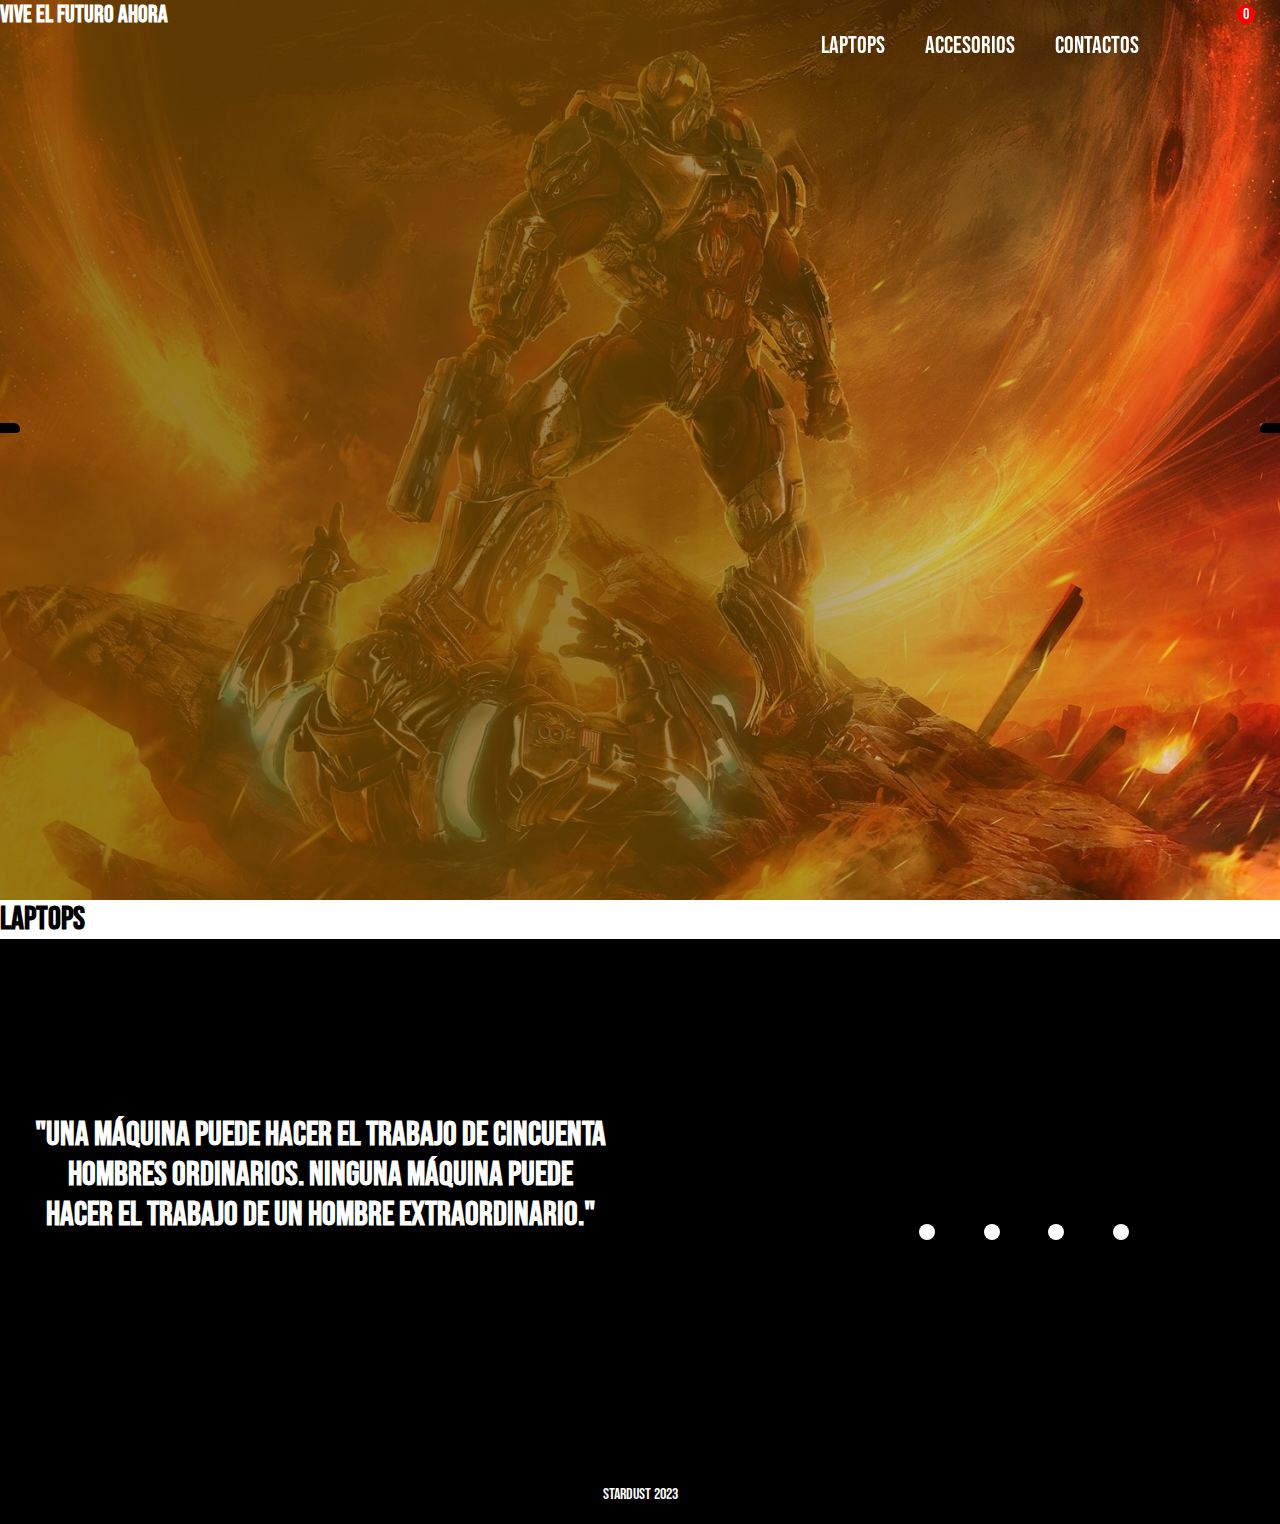
==== page/laptops.html @ b5522aff "first commit" ====
<!DOCTYPE html>
<html lang="en">
<head>
    <meta charset="UTF-8">
    <meta http-equiv="X-UA-Compatible" content="IE=edge">
    <meta name="viewport" content="width=device-width, initial-scale=1.0">
    <title>STARDUST-PC | LAPTOPS</title>
    <link rel="shortcut icon" href="../img/favicon.png" type="image/x-icon">
    <link rel="stylesheet" href="../scss/style.css">
    <link rel="stylesheet" href="https://cdnjs.cloudflare.com/ajax/libs/font-awesome/6.3.0/css/all.min.css" integrity="sha512-SzlrxWUlpfuzQ+pcUCosxcglQRNAq/DZjVsC0lE40xsADsfeQoEypE+enwcOiGjk/bSuGGKHEyjSoQ1zVisanQ==" crossorigin="anonymous" referrerpolicy="no-referrer" />
    <link rel="preconnect" href="https://fonts.googleapis.com">
    <link rel="preconnect" href="https://fonts.gstatic.com" crossorigin>
    <link href="https://fonts.googleapis.com/css2?family=Bebas+Neue&display=swap" rel="stylesheet">
</head>
<body>
    <header class="header">
        <div class="header__bar">
            <a href="../index.html" class="header__icon"><i class="fa-brands fa-d-and-d"></i></a>
            <div class="header__shopping">
                <p class="header__number">0</p>
                <p class="header__cart"><i class="fa-solid fa-cart-shopping"></i></p>
            </div>
            <p class="header__barIcon"><i class="fa-solid fa-bars-staggered"></i></p>
        </div>
        <nav class="nav nav__close">
            <p class="nav__x"><i class="fa-solid fa-x"></i></p>
            <ul class="nav__ul">
                <li class="nav__li"><a href="./laptops.html" class="nav__a">Laptops</a></li>
                <li class="nav__li"><a href="./accesorios.html" class="nav__a">Accesorios</a></li>
                <li class="nav__li"><a href="./contactos.html" class="nav__a">Contactos</a></li>
            </ul>
            <p class="header__navIcon"><i class="fa-brands fa-d-and-d"></i></p>
        </nav>
        <div class="header__buys header__buys-none">
            <p class="header__buys-x"><i class="fa-solid fa-x"></i></p>
            <div class="header__buy">

            </div>
            <div class="header__precio">
                <div class="header__precio-total">
                    <p class="header__precio-label">Total</p>
                    <p class="header__total">0</p>
                </div>
                <a href="#" class="header__button-a">
                    <button class="header__button-buy">Ir a compras</button>
                </a>
            </div>
        </div>
        <div class="header__sliders">
            <div class="header__slider">
                <div class="header__public">
                    <h2 class="header__public-1">Vive el Futuro Ahora</h2>
                </div>
                <div class="header__public header__public--color-1">
                    <h2 class="header__public-2">Imagina</h2>
                </div>
                <div class="header__public header__public--color-2">
                    <h2 class="header__public-3">Encuentra todas las laptops</h2>
                </div>
            </div>
            <div class="header__direction">
                <p class="header__direction-point header__direction-left"><i class="fa-solid fa-chevron-left"></i></p>
                <p class="header__direction-point header__direction-right"><i class="fa-solid fa-chevron-right"></i></p>
            </div>
            <div class="header__circle-selection">
                <p class="header__circle"><i class="fa-solid fa-circle"></i></p>
                <p class="header__circle"><i class="fa-solid fa-circle"></i></p>
                <p class="header__circle"><i class="fa-solid fa-circle"></i></p>
            </div>
        </div>
    </header>
    <main>
       <h1>laptops</h1>
    </main>
    <footer class="footer">
        <h2 class="footer__h2">"Una máquina puede hacer el trabajo de cincuenta hombres ordinarios. Ninguna máquina puede hacer el trabajo de un hombre extraordinario."</h2>
        <p class="footer__copyright">Stardust 2023</p>
        <div class="footer__social">
            <a href="#" class="footer__redSocial"><i class="fa-brands fa-twitter"></i></a>
            <a href="#" class="footer__redSocial"><i class="fa-brands fa-youtube"></i></a>
            <a href="#" class="footer__redSocial"><i class="fa-brands fa-instagram"></i></a>
            <a href="#" class="footer__redSocial"><i class="fa-brands fa-facebook"></i></a>
        </div>
    </footer>  
    <script src="../main.js"></script> 
</body>
</html>
---- scss/style.css ----
* {
  padding: 0;
  margin: 0;
  box-sizing: border-box;
  font-family: "Bebas Neue", cursive;
}

.header {
  width: 100%;
  height: 100vh;
  background-color: #000;
  color: #ffffff;
}
.header .header__bar {
  width: 100%;
  height: 10%;
  display: flex;
  flex-flow: row wrap;
  justify-content: space-between;
  align-items: center;
  font-size: 1.7rem;
  position: fixed;
  z-index: 3;
}
.header .header__bar .header__shopping {
  display: inline-block;
  width: 20%;
  height: 100%;
  display: flex;
  flex-flow: row wrap;
  justify-content: center;
  align-items: center;
  margin-left: 140px;
  position: relative;
  z-index: 3;
}
.header .header__bar .header__shopping .header__number {
  position: absolute;
  top: 10px;
  right: 15px;
  font-size: 1.1rem;
  padding: 0px 6px;
  border-radius: 100%;
  background-color: #ff0000;
}
.header .header__bar .header__icon {
  font-size: 3rem;
  color: #ffffff;
  margin-left: 10px;
  background-color: rgba(255, 0, 0, 0.862745098);
  border-radius: 10px;
  border-top-right-radius: 30px;
  border-bottom-left-radius: 30px;
  z-index: 3;
}
.header .header__bar .header__barIcon {
  margin-right: 10px;
  font-size: 2rem;
  z-index: 3;
}
.header .header__bar .header__solapa {
  position: absolute;
  width: 100%;
  height: 100%;
  background-color: #000;
  z-index: 2;
  bottom: 100%;
  transition: bottom 0.5s;
}
.header .nav {
  width: 100%;
  height: 100vh;
  position: fixed;
  background-color: #000;
  top: 0px;
  left: 0%;
  z-index: 7;
  display: flex;
  flex-flow: column wrap;
  justify-content: space-between;
  align-items: center;
  transition: left 1s;
}
.header .nav .nav__x {
  height: 7%;
  font-size: 2.5rem;
}
.header .nav .nav__ul {
  list-style: none;
  width: 100%;
  height: 70%;
  font-size: 5.8rem;
  display: flex;
  flex-flow: column wrap;
  justify-content: center;
}
.header .nav .nav__ul .nav__li {
  margin-left: 10px;
}
.header .nav .nav__ul .nav__li .nav__a {
  text-decoration: none;
  color: #ffffff;
  position: relative;
}
.header .nav .nav__ul .nav__li .nav__a:hover {
  text-shadow: 5px 5px 10px #ff0000;
}
.header .nav .nav__ul .nav__li .nav__a::before {
  content: " ";
  position: absolute;
  width: 0%;
  height: 5px;
  background-color: #ffffff;
  top: 80%;
  transition: width 6s;
  animation: moves 3s linear infinite;
}
.header .nav .header__navIcon {
  height: 10%;
  font-size: 3rem;
}
.header .nav__close {
  left: 100%;
}
.header .header__buys {
  position: fixed;
  width: 100%;
  height: 100%;
  top: 0%;
  z-index: 11;
  background-color: rgba(0, 0, 0, 0.733);
  display: flex;
  flex-flow: column wrap;
  justify-content: space-between;
  align-items: center;
  opacity: 1;
  transition: opacity 2s;
}
.header .header__buys .header__buys-x {
  font-size: 3rem;
  width: 100%;
  height: 10%;
  display: flex;
  flex-flow: row wrap;
  justify-content: center;
  align-items: center;
}
.header .header__buys .header__buy {
  width: 90%;
  height: 70%;
  background-color: #ffffff;
  border-radius: 2%;
  border-top-right-radius: 15%;
  border-bottom-left-radius: 15%;
}
.header .header__buys .header__precio {
  width: 90%;
  height: 10%;
  display: flex;
  flex-flow: row wrap;
  justify-content: space-around;
  align-items: center;
}
.header .header__buys .header__precio .header__button-a {
  width: 50%;
  height: 70%;
  text-decoration: none;
}
.header .header__buys .header__precio .header__button-a .header__button-buy {
  width: 100%;
  height: 100%;
}
.header .header__buys .header__precio .header__precio-total {
  width: 40%;
  height: 100%;
  display: flex;
  flex-flow: column wrap;
  justify-content: space-evenly;
  align-items: center;
  font-size: 1.5rem;
}
.header .header__buys-none {
  display: none;
  opacity: 0.4;
}
.header .header__sliders {
  width: 100%;
  height: 100%;
  position: relative;
  overflow: hidden;
}
.header .header__sliders .header__slider {
  width: 300%;
  height: 100%;
  display: flex;
  flex-flow: row nowrap;
}
.header .header__sliders .header__slider .header__public {
  width: 100%;
  height: 100%;
  background: linear-gradient(to right, rgba(114, 75, 2, 0.7333333333) 50%, transparent), url(../../img/fondo-1.jpg) center;
  background-size: cover;
}
.header .header__sliders .header__slider .header__public--color-1 {
  background: linear-gradient(to right, rgba(88, 12, 2, 0.862745098) 50%, transparent), url(../../img/fondo-2.jpg) center;
  background-size: cover;
}
.header .header__sliders .header__slider .header__public--color-2 {
  background: linear-gradient(to right, rgba(54, 2, 61, 0.862745098) 50%, transparent), url(../../img/fondo-3.jpg) center;
  background-size: cover;
}
.header .header__sliders .header__direction {
  position: absolute;
  width: 100%;
  height: 15%;
  top: 40%;
  display: flex;
  flex-flow: row wrap;
  justify-content: space-between;
  align-items: center;
  font-size: 3rem;
}
.header .header__sliders .header__direction .header__direction-point {
  background-color: #000;
  padding: 5px 10px;
}
.header .header__sliders .header__direction .header__direction-left {
  border-top-right-radius: 30px;
  border-bottom-right-radius: 20px;
}
.header .header__sliders .header__direction .header__direction-right {
  border-top-left-radius: 30px;
  border-bottom-left-radius: 20px;
}
.header .header__sliders .header__circle-selection {
  position: absolute;
  width: 100%;
  height: 10%;
  top: 90%;
  display: flex;
  flex-flow: row wrap;
  justify-content: center;
  align-items: center;
}
.header .header__sliders .header__circle-selection .header__circle {
  margin-left: 15px;
  color: #000;
  font-size: 1.5rem;
  transition: color 1s;
}

@keyframes moves {
  0% {
    width: 0%;
  }
  50% {
    width: 100%;
  }
  100% {
    width: 0%;
    right: 0px;
  }
}
.marks {
  width: 100%;
  height: 100vh;
  display: flex;
  flex-flow: row wrap;
  justify-content: space-evenly;
  align-items: center;
}
.marks .marks__h2 {
  width: 100%;
  height: 10%;
  text-align: center;
  font-size: 3rem;
}
.marks .mark__img {
  width: 40%;
  height: 15%;
  filter: drop-shadow(5px 5px 20px rgb(241, 156, 156));
}
.marks .mark__img:nth-child(3) {
  width: 25%;
}
.marks .mark__img:nth-child(7) {
  width: 35%;
  height: 8%;
}
.marks .mark__img:nth-child(8) {
  width: 38%;
  height: 8%;
}
.marks .mark__img:nth-child(9) {
  width: 38%;
  height: 8%;
}

.oferts {
  width: 100%;
  height: auto;
}
.oferts .oferts__h2 {
  width: 100%;
  height: auto;
  font-size: 3.5rem;
  text-align: center;
}
.oferts .oferts__product {
  width: 100%;
  height: auto;
  display: flex;
  flex-flow: row wrap;
  justify-content: center;
}
.oferts .oferts__product .oferts__ofertas {
  width: 90%;
  height: 60vh;
  display: grid;
  justify-items: center;
  align-items: center;
  grid-template-columns: 40% 60%;
  grid-template-rows: 16% 45% 10% 15% 7% 7%;
  grid-template-areas: "logo logo" "imagen imagen" "h2 h2" "descrip descrip" "precio boton" "ofert boton";
  margin-top: 40px;
  border-radius: 1%;
  border-top-right-radius: 15%;
  border-bottom-left-radius: 15%;
  box-shadow: 0px 0px 18px 2px rgba(148, 145, 145, 0.7725490196);
  position: relative;
}
.oferts .oferts__product .oferts__ofertas .oferts__ofertas-logo {
  grid-area: logo;
  width: 36%;
  height: 82%;
}
.oferts .oferts__product .oferts__ofertas .oferts__ofertas-img {
  grid-area: imagen;
  width: 90%;
  height: 100%;
}
.oferts .oferts__product .oferts__ofertas .oferts__ofertas-h2 {
  grid-area: h2;
}
.oferts .oferts__product .oferts__ofertas .oferts__ofertas-description {
  grid-area: descrip;
  text-align: center;
}
.oferts .oferts__product .oferts__ofertas .oferts__ofertas-precio {
  grid-area: precio;
}
.oferts .oferts__product .oferts__ofertas .oferts__ofertas-oferta {
  grid-area: ofert;
}
.oferts .oferts__product .oferts__ofertas .oferts__ofertas-button {
  grid-area: boton;
  width: 90%;
  height: 70%;
}
.oferts .oferts__product .oferts__ofertas .oferts__ofertas-letrero {
  position: absolute;
  width: 30%;
  height: 15%;
  top: -15px;
  left: -15px;
  z-index: 1;
  transform: rotate(-10deg);
  filter: drop-shadow(1px 1px 30px rgb(46, 240, 21));
}

.public-1 {
  width: 100%;
  height: 100vh;
  position: relative;
  display: flex;
  flex-flow: column wrap;
  justify-content: center;
  align-items: center;
  overflow: hidden;
  margin-top: 50px;
  background: linear-gradient(to right, #0e0d0d, transparent 50%), url(../../img/fondo-4.jpg) center;
  background-size: cover;
}
.public-1 .public-1__h2 {
  height: 15%;
  width: 55%;
  margin-bottom: 90px;
  font-size: 7rem;
  position: relative;
  color: #ff0000;
}
.public-1 .public-1__h2 .public-1__span-1 {
  font-size: 2.3rem;
  display: inline-block;
  position: absolute;
  top: 25%;
  left: 45%;
  margin-left: 5px;
  color: #cccc0d;
}
.public-1 .public-1__h2 .public-1__span-2 {
  font-size: 1.8rem;
  display: inline-block;
  position: absolute;
  top: 65%;
  left: 48%;
  color: rgb(17, 148, 17);
}
.public-1 .public-1__img-1 {
  width: 100%;
  height: 50%;
  position: absolute;
  top: 0px;
}
.public-1 .public-1__img-1--botton {
  top: 50%;
  position: absolute;
}

.public-2 {
  width: 100%;
  height: 100vh;
}
.public-2 .public-2__img-1 {
  width: 80%;
  height: 70%;
}

.footer {
  width: 100%;
  height: 65vh;
  background-color: #000;
  color: #ffffff;
  display: grid;
  align-content: end;
  justify-items: center;
  align-items: center;
  grid-template-columns: 100%;
  grid-template-rows: 50% 20% 10%;
  grid-template-areas: "texto" "social" "c";
}
.footer .footer__h2 {
  height: 100%;
  width: 100%;
  grid-area: texto;
  text-align: center;
  font-size: 2.1rem;
}
.footer .footer__copyright {
  grid-area: c;
}
.footer .footer__social {
  grid-area: social;
  width: 80%;
  height: 100%;
  display: flex;
  flex-flow: row wrap;
  justify-content: space-evenly;
  align-items: center;
}
.footer .footer__social .footer__redSocial {
  font-size: 2.5rem;
  text-decoration: none;
  color: #000;
  background: #ffffff;
  border-radius: 100%;
  padding: 8px 8px;
  display: flex;
  flex-flow: row wrap;
  justify-content: center;
  align-items: center;
  transition: all 0.5s;
}
.footer .footer__social .footer__redSocial:hover {
  color: #ffffff;
  background: #000;
}

@media screen and (min-width: 1024px) {
  .header .header__bar .header__shopping {
    width: 7%;
    height: 100%;
  }
  .header .header__bar .header__shopping .header__number {
    right: 25px;
    top: 5px;
    font-size: 1rem;
  }
  .header .header__bar .header__barIcon {
    display: none;
  }
  .header .nav {
    width: 30%;
    height: 10%;
    left: 60%;
    background-color: transparent;
  }
  .header .nav .nav__x {
    display: none;
  }
  .header .nav .nav__ul {
    width: 100%;
    height: 100%;
    font-size: 1.5rem;
    flex-flow: row wrap;
    align-items: center;
  }
  .header .nav .nav__ul .nav__li {
    margin-left: 40px;
  }
  .header .nav .header__navIcon {
    display: none;
  }
  .header .header__buys {
    top: 10%;
    left: 70%;
    width: 25%;
    height: 60%;
    border-radius: 10%;
  }
  .header .header__buys .header__buys-x {
    font-size: 1.5rem;
  }
  .header .header__sliders .header__slider .header__public {
    background-position: 0px 0px;
  }
  .marks {
    width: 100%;
    height: 50vh;
  }
  .marks .mark__img {
    width: 10%;
    height: 30%;
    filter: none;
    margin-left: 10px;
  }
  .marks .mark__img:nth-child(3) {
    width: 4%;
    height: 15%;
  }
  .marks .mark__img:nth-child(7) {
    width: 15%;
    height: 15%;
  }
  .marks .mark__img:nth-child(8) {
    width: 15%;
    height: 15%;
  }
  .marks .mark__img:nth-child(9) {
    width: 15%;
    height: 15%;
  }
  .oferts .oferts__product {
    justify-content: space-evenly;
  }
  .oferts .oferts__product .oferts__ofertas {
    width: 22%;
  }
  .oferts .oferts__product .oferts__ofertas .oferts__ofertas-logo {
    width: 45%;
    height: 60%;
  }
  .oferts .oferts__product .oferts__ofertas .oferts__ofertas-oferta {
    text-decoration: line-through;
  }
  .public-1 .public-1__img-1 {
    width: 50%;
    height: 70%;
    left: 45%;
    top: 50%;
  }
  .public-1 .public-1__img-1--botton {
    height: 80%;
    left: 0px;
    top: 20%;
  }
  .public-1 .public-1__h2 {
    font-size: 13rem;
    left: 15%;
  }
  .public-1 .public-1__h2 .public-1__span-1 {
    left: 22%;
    top: 40%;
    font-size: 5rem;
  }
  .public-1 .public-1__h2 .public-1__span-2 {
    top: 120%;
    font-size: 5rem;
    left: 23%;
  }
  .public-2 .public-2__img-1 {
    width: 27%;
    height: 95%;
  }
  .footer {
    justify-content: space-between;
    grid-template-columns: 50% 40%;
    grid-template-rows: 80% 10%;
    grid-template-areas: "texto social" "c c";
  }
  .footer .footer__h2 {
    width: 90%;
    height: 50%;
  }
  .footer .footer__social {
    width: 60%;
  }
  .footer .footer__social .footer__redSocial {
    font-size: 2rem;
  }
}/*# sourceMappingURL=style.css.map */
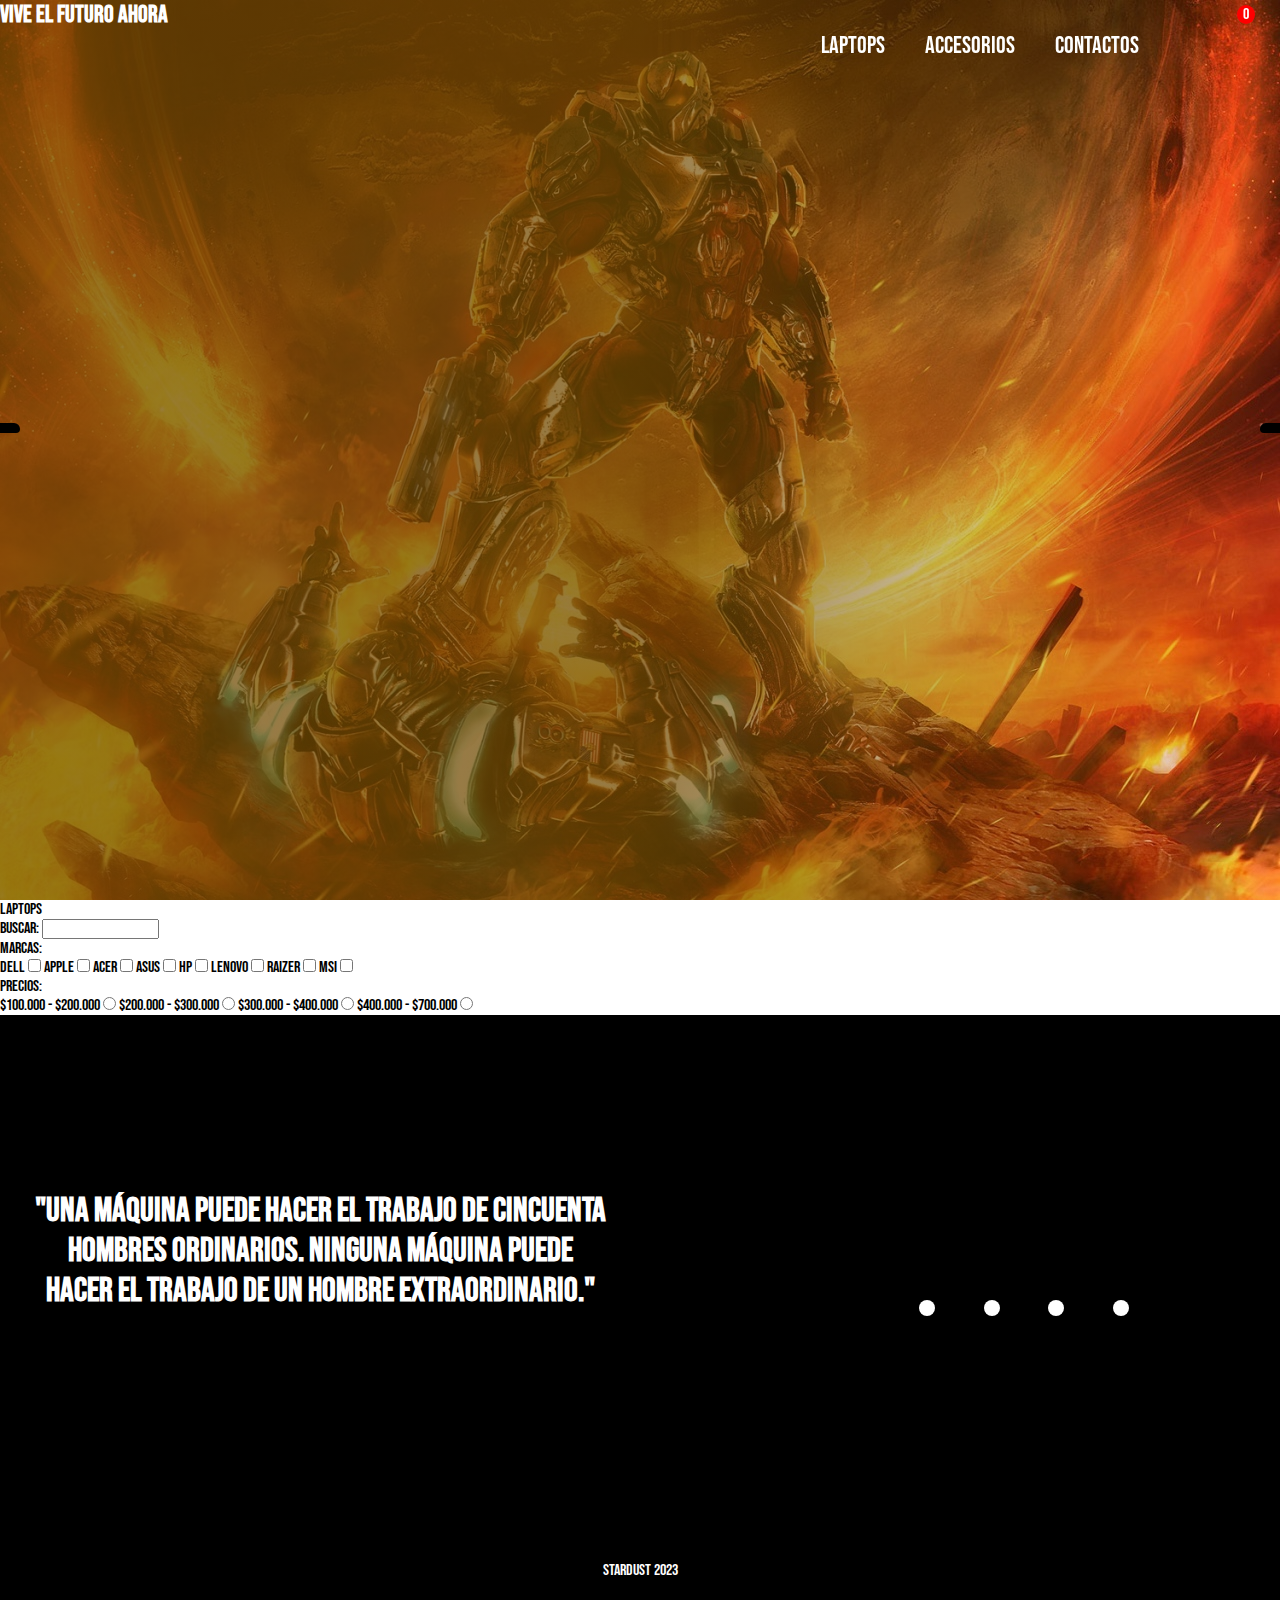
==== commit b30f7aa6: "second commit" ====
--- a/page/laptops.html
+++ b/page/laptops.html
@@ -70,7 +70,52 @@
         </div>
     </header>
     <main>
-       <h1>laptops</h1>
+       <div class="laptop">
+            <div class="laptop__title">Laptops</div>
+            <form action="" class="laptop__filter">
+                <laber for="buscar" class="laptop__label-texto">Buscar: </laber>
+                <input type="text" class="laptop__filter-input-text" id="buscar">
+                <div class="laptop__select">
+                    <p class="laptop__marcas-p">Marcas:<i class="fa-solid fa-circle-arrow-down"></i><i class="fa-solid fa-circle-arrow-up"></i></p>
+                </div>
+                <div class="laptop__check-marcas">
+                    <label for="marca1" class="laptop__check-mark-label">DELL</label>
+                    <input type="checkbox" class="laptop__check-marca" id="marca1" name="marca1" value="dell">
+                    <label for="marca2" class="laptop__check-mark-label">APPLE</label>
+                    <input type="checkbox" class="laptop__check-marca" id="marca2" name="marca2" value="apple">
+                    <label for="marca3" class="laptop__check-mark-label">ACER</label>
+                    <input type="checkbox" class="laptop__check-marca" id="marca3" name="marca3" value="acer">
+                    <label for="marca4" class="laptop__check-mark-label">ASUS</label>
+                    <input type="checkbox" class="laptop__check-marca" id="marca4" name="marca4" value="asus">
+                    <label for="marca5" class="laptop__check-mark-label">HP</label>
+                    <input type="checkbox" class="laptop__check-marca" id="marca5" name="marca5" value="hp">
+                    <label for="marca6" class="laptop__check-mark-label">LENOVO</label>
+                    <input type="checkbox" class="laptop__check-marca" id="marca6" name="marca6" value="lenovo">
+                    <label for="marca7" class="laptop__check-mark-label">RAIZER</label>
+                    <input type="checkbox" class="laptop__check-marca" id="marca7" name="marca7" value="raizer">
+                    <label for="marca8" class="laptop__check-mark-label">MSI</label>
+                    <input type="checkbox" class="laptop__check-marca" id="marca8" name="marca8" value="msi">
+                </div>
+                <div class="laptop__select">
+                    <p class="laptop__marcas-p">precios:<i class="fa-solid fa-circle-arrow-down"></i><i class="fa-solid fa-circle-arrow-up"></i></p>
+                </div>
+                <div class="laptop__radios-precios">
+                    <label for="radio-1" class="laptop__radios-label">$100.000 - $200.000</label>
+                    <input type="radio" class="laptop__radios-circle" id="radio-1" name="precio" value="100000-200000">
+                    <label for="radio-2" class="laptop__radios-label">$200.000 - $300.000</label>
+                    <input type="radio" class="laptop__radios-circle" id="radio-2" name="precio" value="200000-300000">
+                    <label for="radio-3" class="laptop__radios-label">$300.000 - $400.000</label>
+                    <input type="radio" class="laptop__radios-circle" id="radio-3" name="precio" value="300000-400000">
+                    <label for="radio-4" class="laptop__radios-label">$400.000 - $700.000</label>
+                    <input type="radio" class="laptop__radios-circle" id="radio-4" name="precio" value="400000-700000">
+                </div>
+            </form>
+            <div class="laptop__buys">
+                <div class="laptop__buys">
+
+                </div>
+            </div>
+       </div>
     </main>
     <footer class="footer">
         <h2 class="footer__h2">"Una máquina puede hacer el trabajo de cincuenta hombres ordinarios. Ninguna máquina puede hacer el trabajo de un hombre extraordinario."</h2>
--- a/scss/style.css
+++ b/scss/style.css
@@ -356,6 +356,14 @@
   grid-area: boton;
   width: 90%;
   height: 70%;
+  cursor: pointer;
+  border: none;
+  border-radius: 10px;
+  background-color: transparent;
+  box-shadow: 0px 0px 10px 2px rgb(138, 134, 134), inset 5px 2px 20px 0px rgb(182, 184, 182);
+}
+.oferts .oferts__product .oferts__ofertas .oferts__ofertas-button:hover {
+  background-color: rgba(2, 2, 2, 0.137);
 }
 .oferts .oferts__product .oferts__ofertas .oferts__ofertas-letrero {
   position: absolute;
